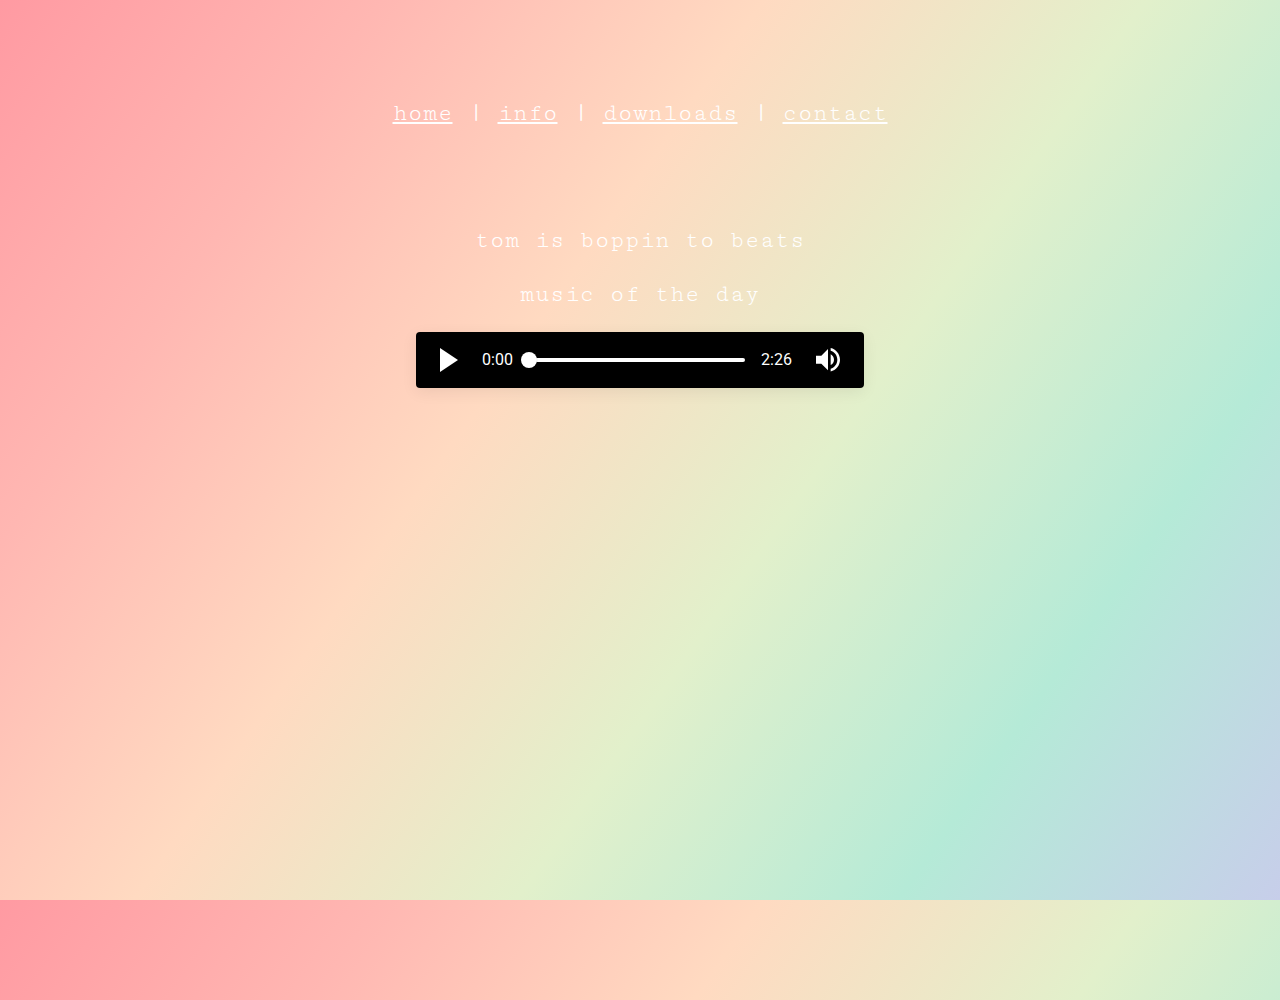
==== index.html @ 0886f86c "fix" ====
<!DOCTYPE html>
<html>
<title> tom's boppin </title>
  <head>
   		<link href="https://fonts.googleapis.com/css?family=Roboto" rel="stylesheet">
		<link rel="stylesheet" href="css/style.css">
    <style>
		@import url('https://fonts.googleapis.com/css?family=Cutive+Mono&display=swap');
        body {
        	background-color: rgb(0, 0, 0);
        	text-align: center;
			font-family: 'Cutive Mono', monospace;
			color: white;
			font-size: 150%;
      background-image: linear-gradient(125deg, #ff9aa2, #ffb7b2, #ffdac1, #e2f0cb, #b5ead7, #c7ceea);
      background-size: 100% 100%;
        }
        p {
        	color: white;
        }
		a{
			color: white;
		}
		header{
			margin: 100px;
		}
    </style>
  </head>
  <body>
	  <header><a href="index.html">home</a> | <a href="info.html">info</a> | <a href="downloads.html">downloads</a> | <a href="contact.html">contact</a></header>
    <p> tom is boppin to beats<br>
    <br>
    music of the day
    </p>
    <div class="holder">
  <div class="audio green-audio-player">
    <div class="loading">
      <div class="spinner"></div>
    </div>
    <div class="play-pause-btn">
      <svg xmlns="http://www.w3.org/2000/svg" width="18" height="24" viewBox="0 0 18 24">
        <path fill="white" fill-rule="evenodd" d="M18 12L0 24V0" class="play-pause-icon" id="playPause"/>
      </svg>
    </div>

    <div class="controls">
      <span class="current-time">0:00</span>
      <div class="slider" data-direction="horizontal">
        <div class="progress">
          <div class="pin" id="progress-pin" data-method="rewind"></div>
        </div>
      </div>
      <span class="total-time">0:00</span>
    </div>

    <div class="volume">
      <div class="volume-btn">
        <svg xmlns="http://www.w3.org/2000/svg" width="24" height="24" viewBox="0 0 24 24">
          <path fill="white" fill-rule="evenodd" d="M14.667 0v2.747c3.853 1.146 6.666 4.72 6.666 8.946 0 4.227-2.813 7.787-6.666 8.934v2.76C20 22.173 24 17.4 24 11.693 24 5.987 20 1.213 14.667 0zM18 11.693c0-2.36-1.333-4.386-3.333-5.373v10.707c2-.947 3.333-2.987 3.333-5.334zm-18-4v8h5.333L12 22.36V1.027L5.333 7.693H0z" id="speaker"/>
        </svg>
      </div>
      <div class="volume-controls hidden">
        <div class="slider" data-direction="vertical">
          <div class="progress">
            <div class="pin" id="volume-pin" data-method="changeVolume"></div>
          </div>
        </div>
      </div>
    </div>

    <audio crossorigin>
      <source src="3.mp3" type="audio/mpeg">
    </audio>
  </div>
</div>
    <script src="js/index.js"></script>
  </body>
</html>
---- css/style.css ----
.audio.green-audio-player {
  width: 400px;
  min-width: 300px;
  height: 56px;
  box-shadow: 0 4px 16px 0 rgba(0, 0, 0, 0.07);
  display: flex;
  justify-content: space-between;
  align-items: center;
  padding-left: 24px;
  padding-right: 24px;
  margin: auto;
  border-radius: 4px;
  user-select: none;
  -webkit-user-select: none;
  background-color: black;
  text-align: center;
}
.audio.green-audio-player .play-pause-btn {
  display: none;
  cursor: pointer;
}
.audio.green-audio-player .spinner {
  width: 18px;
  height: 18px;
  background-image: url(https://s3-us-west-2.amazonaws.com/s.cdpn.io/355309/loading.png);
  background-size: cover;
  background-repeat: no-repeat;
  animation: spin 0.4s linear infinite;
}
.audio.green-audio-player .slider {
  flex-grow: 1;
  background-color: white;
  cursor: pointer;
  position: relative;
}
.audio.green-audio-player .slider .progress {
  background-color: lightgrey;
  border-radius: inherit;
  position: absolute;
  pointer-events: none;
}
.audio.green-audio-player .slider .progress .pin {
  height: 16px;
  width: 16px;
  border-radius: 8px;
  background-color: white;
  position: absolute;
  pointer-events: all;
  box-shadow: 0px 1px 1px 0px rgba(0, 0, 0, 0.32);
}
.audio.green-audio-player .controls {
  font-family: 'Roboto', sans-serif;
  font-size: 16px;
  line-height: 18px;
  color: white;
  display: flex;
  flex-grow: 1;
  justify-content: space-between;
  align-items: center;
  margin-left: 24px;
  margin-right: 24px;
}
.audio.green-audio-player .controls .slider {
  margin-left: 16px;
  margin-right: 16px;
  border-radius: 2px;
  height: 4px;
}
.audio.green-audio-player .controls .slider .progress {
  width: 0;
  height: 100%;
}
.audio.green-audio-player .controls .slider .progress .pin {
  right: -8px;
  top: -6px;
}
.audio.green-audio-player .controls span {
  cursor: default;
}
.audio.green-audio-player .volume {
  position: relative;
}
.audio.green-audio-player .volume .volume-btn {
  cursor: pointer;
}
.audio.green-audio-player .volume .volume-btn.open path {
  fill: white;
}
.audio.green-audio-player .volume .volume-controls {
  width: 30px;
  height: 135px;
  background-color: #2a2a2a;
  border-radius: 7px;
  position: absolute;
  left: -3px;
  bottom: 52px;
  flex-direction: column;
  align-items: center;
  display: flex;
}
.audio.green-audio-player .volume .volume-controls.hidden {
  display: none;
}
.audio.green-audio-player .volume .volume-controls .slider {
  margin-top: 12px;
  margin-bottom: 12px;
  width: 6px;
  border-radius: 3px;
}
.audio.green-audio-player .volume .volume-controls .slider .progress {
  bottom: 0;
  height: 100%;
  width: 6px;
}
.audio.green-audio-player .volume .volume-controls .slider .progress .pin {
  left: -5px;
  top: -8px;
}

svg, img {
  display: block;
}

html, body {
  height: 100%;
}

@keyframes spin {
  from {
    transform: rotateZ(0);
  }
  to {
    transform: rotateZ(1turn);
  }
}
body{
  margin: 0;
  padding: 0;
  background-image: linear-gradient(125deg, #ff9aa2, #ffb7b2, #ffdac1, #e2f0cb, #b5ead7, #c7ceea);
  background-size: 200%, 200%;
  animation: bganimation 10s infinite;
}
@keyframes bganimation {
  0%{
    background-position:0%, 50%;
  }
  50%{
    background-position:100%, 50%;
  }
  100%{
    background-position: 0%, 50%;
  }
}
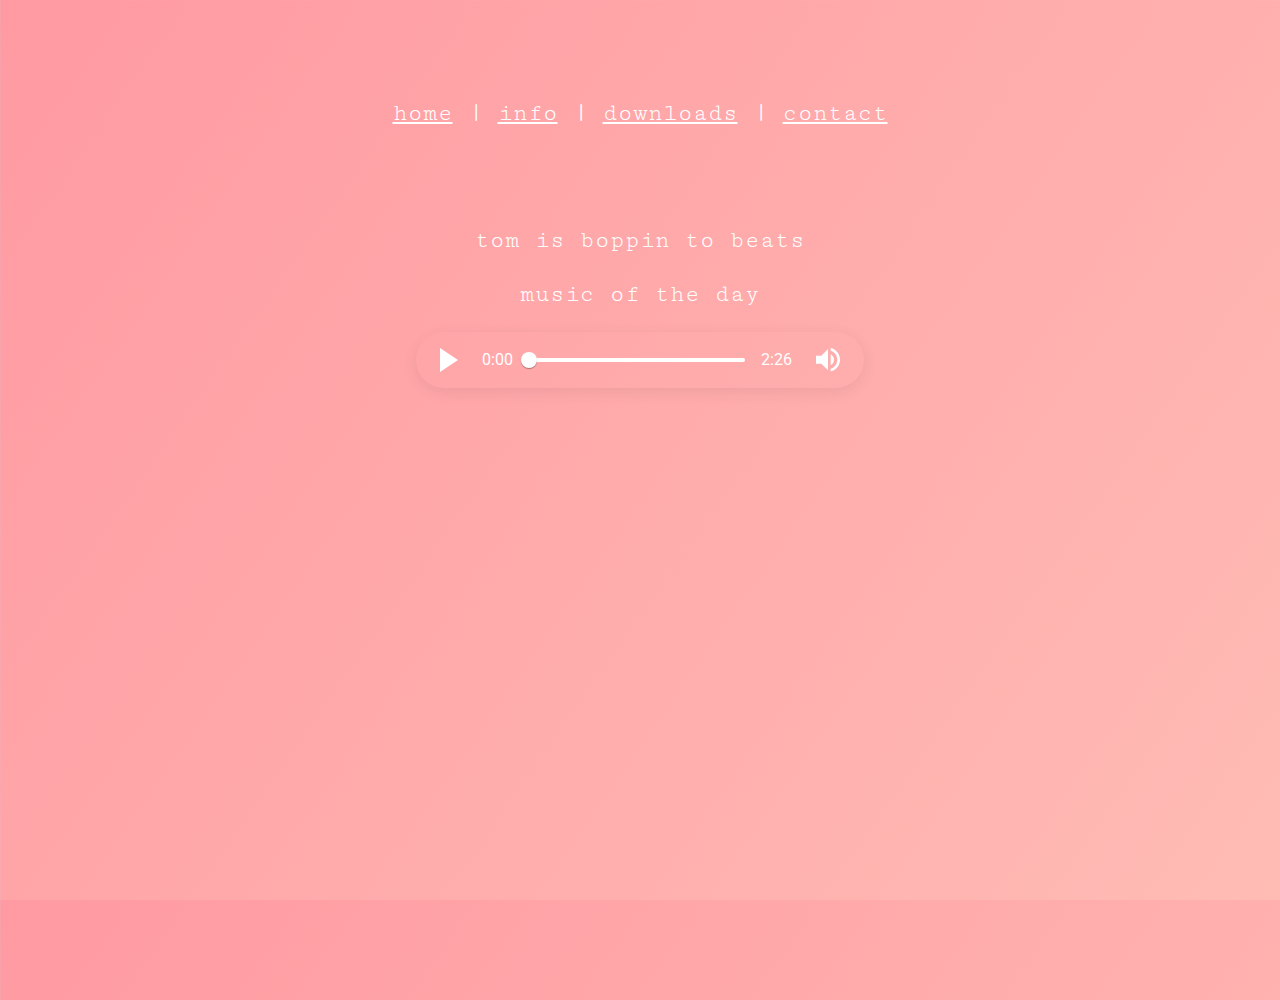
==== commit fb8728ed: "RAINBOWS EVERYWHERE" ====
--- a/index.html
+++ b/index.html
@@ -12,8 +12,6 @@
 			font-family: 'Cutive Mono', monospace;
 			color: white;
 			font-size: 150%;
-      background-image: linear-gradient(125deg, #ff9aa2, #ffb7b2, #ffdac1, #e2f0cb, #b5ead7, #c7ceea);
-      background-size: 100% 100%;
         }
         p {
         	color: white;
--- a/css/style.css
+++ b/css/style.css
@@ -9,10 +9,10 @@
   padding-left: 24px;
   padding-right: 24px;
   margin: auto;
-  border-radius: 4px;
+  border-radius: 200px;
   user-select: none;
   -webkit-user-select: none;
-  background-color: black;
+  background-color: ;
   text-align: center;
 }
 .audio.green-audio-player .play-pause-btn {
@@ -137,7 +137,7 @@
   margin: 0;
   padding: 0;
   background-image: linear-gradient(125deg, #ff9aa2, #ffb7b2, #ffdac1, #e2f0cb, #b5ead7, #c7ceea);
-  background-size: 200%, 200%;
+  background-size: 600%, 600%;
   animation: bganimation 10s infinite;
 }
 @keyframes bganimation {
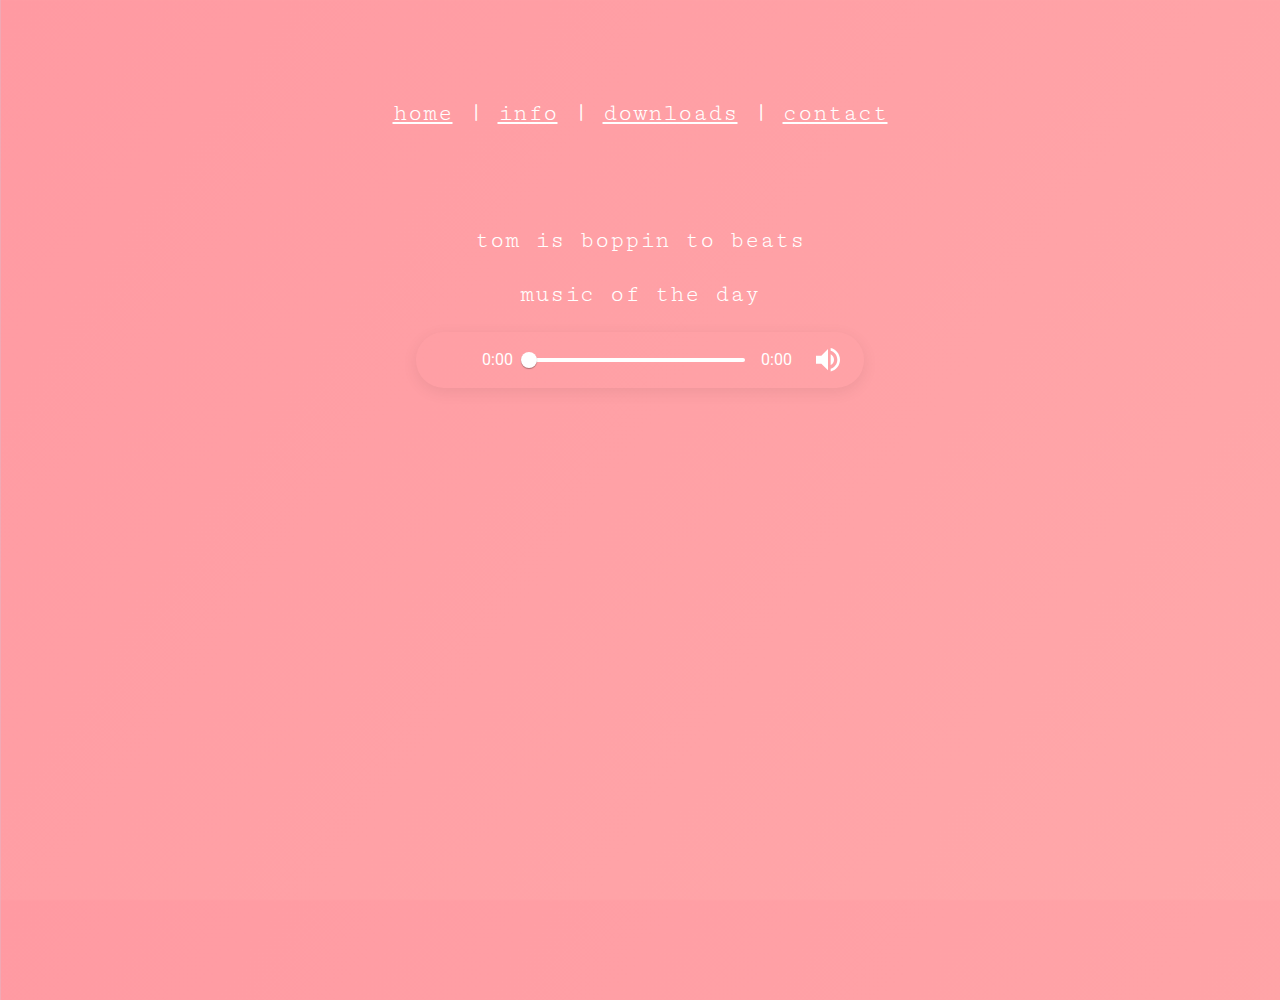
==== commit 0e26f8c4: "baby shark" ====
--- a/index.html
+++ b/index.html
@@ -67,7 +67,7 @@
     </div>
 
     <audio crossorigin>
-      <source src="3.mp3" type="audio/mpeg">
+      <source src="Baby Shark Dance Sing and Dance! Animal Songs PINKFONG Songs for Children.mp3.mp3" type="audio/mpeg">
     </audio>
   </div>
 </div>
--- a/css/style.css
+++ b/css/style.css
@@ -137,9 +137,19 @@
   margin: 0;
   padding: 0;
   background-image: linear-gradient(125deg, #ff9aa2, #ffb7b2, #ffdac1, #e2f0cb, #b5ead7, #c7ceea);
-  background-size: 600%, 600%;
-  animation: bganimation 10s infinite;
+  background-size: 1500%, 1500%;
+  animation: bganimation 2s infinite;
 }
+@-webkit-keyframes bganimation {
+    0%{
+      background-position:0% 50%;
+    }
+    50%{
+      background-position:100% 50%;
+    }
+    100%{
+      background-position:0% 50%;
+    }
 @keyframes bganimation {
   0%{
     background-position:0%, 50%;
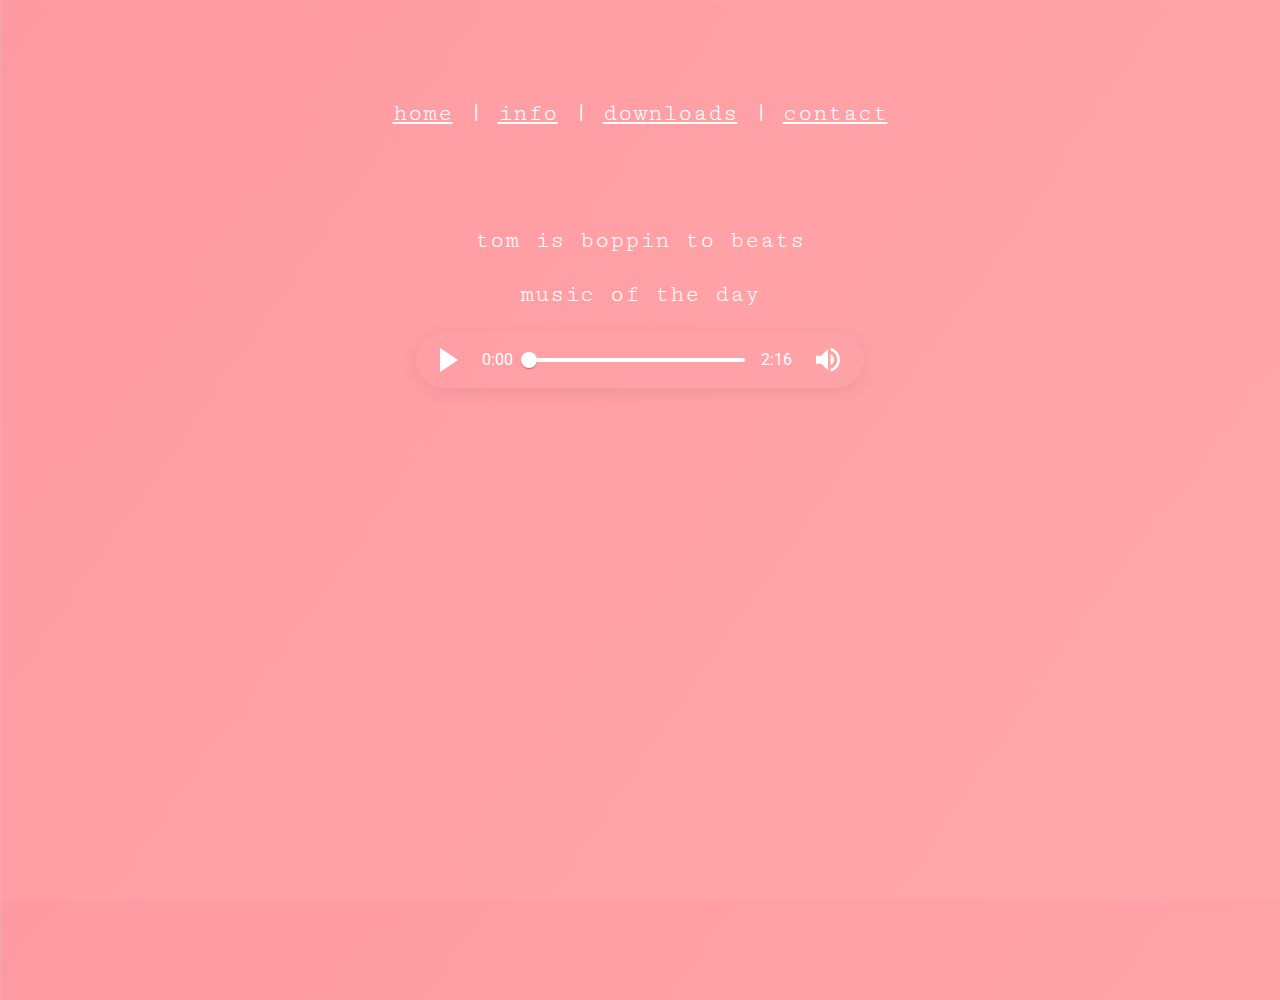
==== commit fc10b9d1: "Shark" ====
--- a/index.html
+++ b/index.html
@@ -67,7 +67,7 @@
     </div>
 
     <audio crossorigin>
-      <source src="Baby Shark Dance Sing and Dance! Animal Songs PINKFONG Songs for Children.mp3.mp3" type="audio/mpeg">
+      <source src="Baby Shark Dance Sing and Dance! Animal Songs PINKFONG Songs for Children.mp3" type="audio/mpeg">
     </audio>
   </div>
 </div>
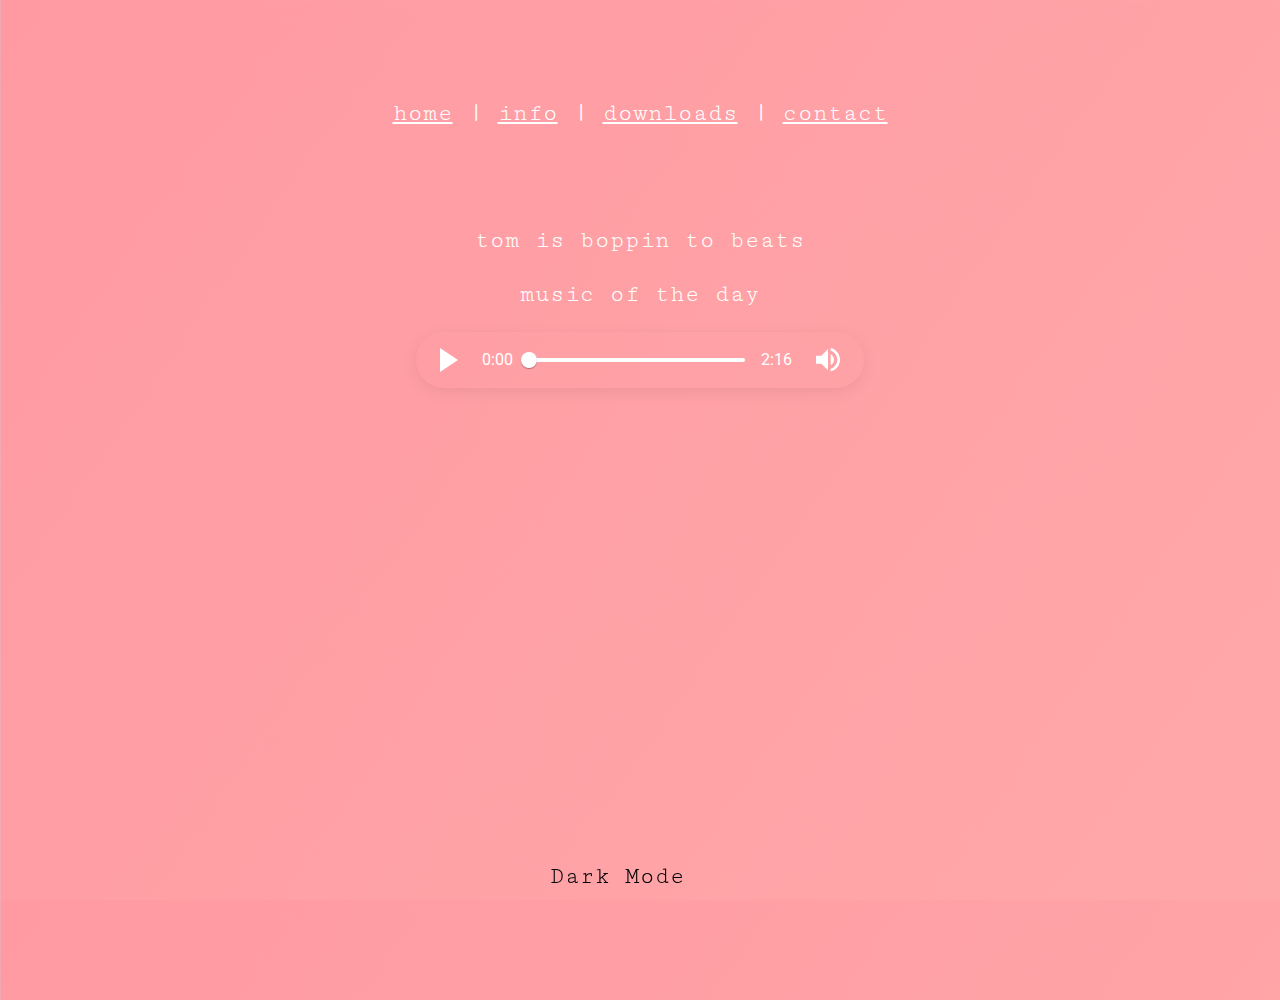
==== commit d20a183d: "Added button to switch to Dark Site" ====
--- a/index.html
+++ b/index.html
@@ -6,22 +6,29 @@
 		<link rel="stylesheet" href="css/style.css">
     <style>
 		@import url('https://fonts.googleapis.com/css?family=Cutive+Mono&display=swap');
-        body {
-        	background-color: rgb(0, 0, 0);
-        	text-align: center;
+    body {
+      background-color: rgb(0, 0, 0);
+      text-align: center;
 			font-family: 'Cutive Mono', monospace;
 			color: white;
 			font-size: 150%;
-        }
-        p {
-        	color: white;
-        }
+    }
+    p{
+      color: white;
+    }
 		a{
 			color: white;
 		}
 		header{
 			margin: 100px;
 		}
+    .black{
+      position: fixed;
+      bottom: 10px;
+      left: 43%;
+      color: black;
+      text-decoration: none;
+    }
     </style>
   </head>
   <body>
@@ -67,10 +74,13 @@
     </div>
 
     <audio crossorigin>
-      <source src="Baby Shark Dance Sing and Dance! Animal Songs PINKFONG Songs for Children.mp3" type="audio/mpeg">
+      <source src="4.mp3" type="audio/mpeg">
     </audio>
   </div>
 </div>
     <script src="js/index.js"></script>
+<div class="black">
+  <a href="https://tomisboppin.github.io/boppin" class="black">Dark Mode<a>
+</div>
   </body>
 </html>
--- a/css/style.css
+++ b/css/style.css
@@ -138,7 +138,7 @@
   padding: 0;
   background-image: linear-gradient(125deg, #ff9aa2, #ffb7b2, #ffdac1, #e2f0cb, #b5ead7, #c7ceea);
   background-size: 1500%, 1500%;
-  animation: bganimation 2s infinite;
+  animation: bganimation 10s infinite;
 }
 @-webkit-keyframes bganimation {
     0%{
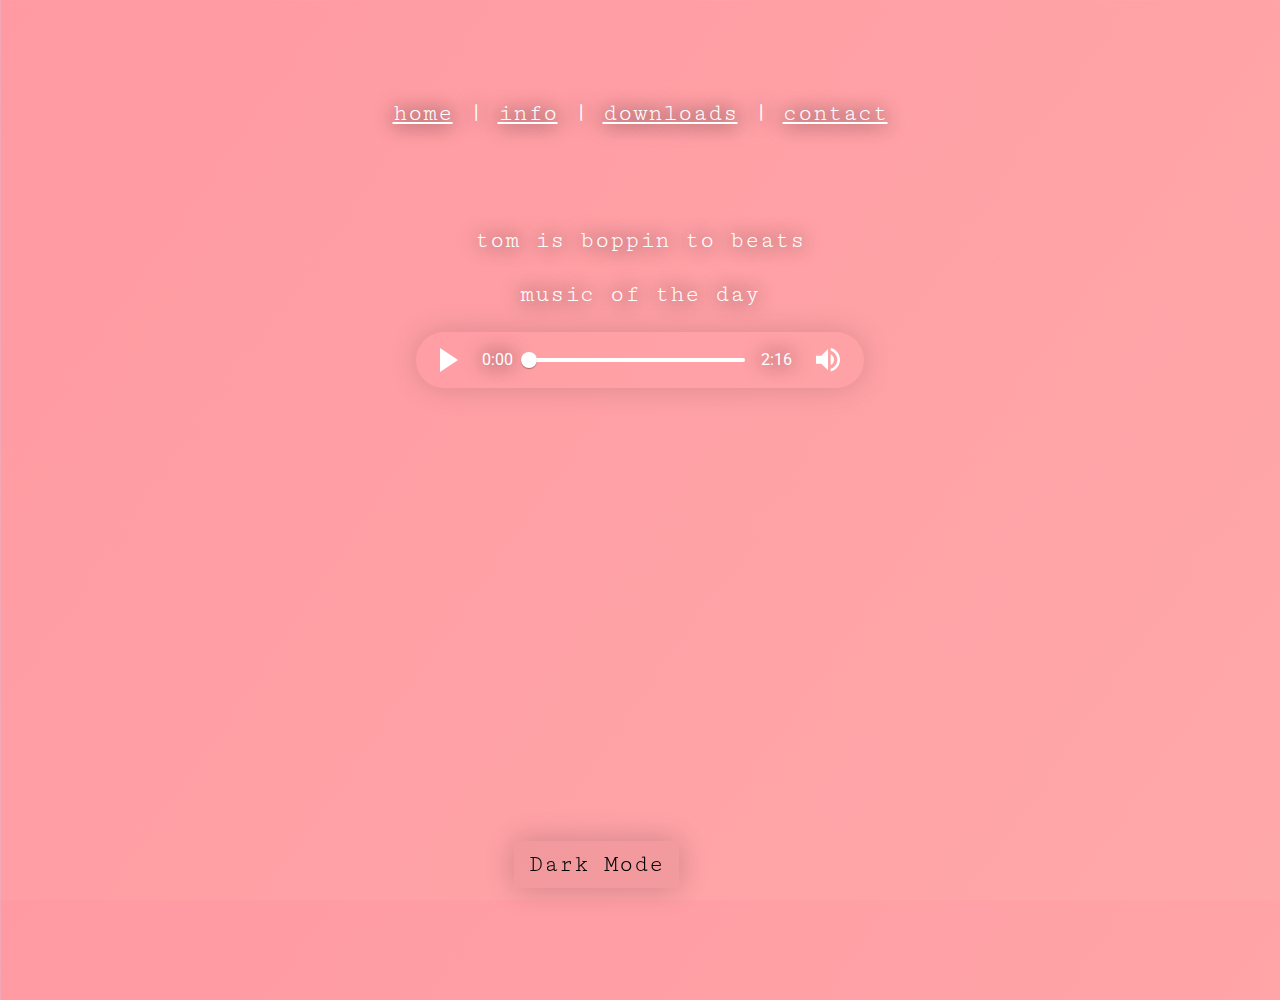
==== commit fede2002: "added black" ====
--- a/index.html
+++ b/index.html
@@ -6,12 +6,16 @@
 		<link rel="stylesheet" href="css/style.css">
     <style>
 		@import url('https://fonts.googleapis.com/css?family=Cutive+Mono&display=swap');
+    .black{
+      text-shadow: 0px 0px 0px rgba(0, 0, 0, 0)
+    }
     body {
       background-color: rgb(0, 0, 0);
       text-align: center;
 			font-family: 'Cutive Mono', monospace;
 			color: white;
 			font-size: 150%;
+      text-shadow: 0px 0px 20px rgba(0, 0, 0, 1)
     }
     p{
       color: white;
@@ -25,9 +29,16 @@
     .black{
       position: fixed;
       bottom: 10px;
-      left: 43%;
+      left: 40%;
       color: black;
       text-decoration: none;
+      box-shadow: 0px 0px 30px rgba(0, 0, 0, 0.20);
+      background-color: rgba(0, 0, 0, 0.05);
+      border: none;
+      text-align: center;
+      padding: 10px 15px;
+      text-decoration: none;
+      margin: 2px
     }
     </style>
   </head>
@@ -79,7 +90,7 @@
   </div>
 </div>
     <script src="js/index.js"></script>
-<div class="black">
+<div class="red">
   <a href="https://tomisboppin.github.io/boppin" class="black">Dark Mode<a>
 </div>
   </body>
--- a/css/style.css
+++ b/css/style.css
@@ -2,7 +2,8 @@
   width: 400px;
   min-width: 300px;
   height: 56px;
-  box-shadow: 0 4px 16px 0 rgba(0, 0, 0, 0.07);
+  box-shadow: 0px 0px 30px rgba(0, 0, 0, 0.15);
+  color: rgba(0), 0, 0, 0.15);
   display: flex;
   justify-content: space-between;
   align-items: center;
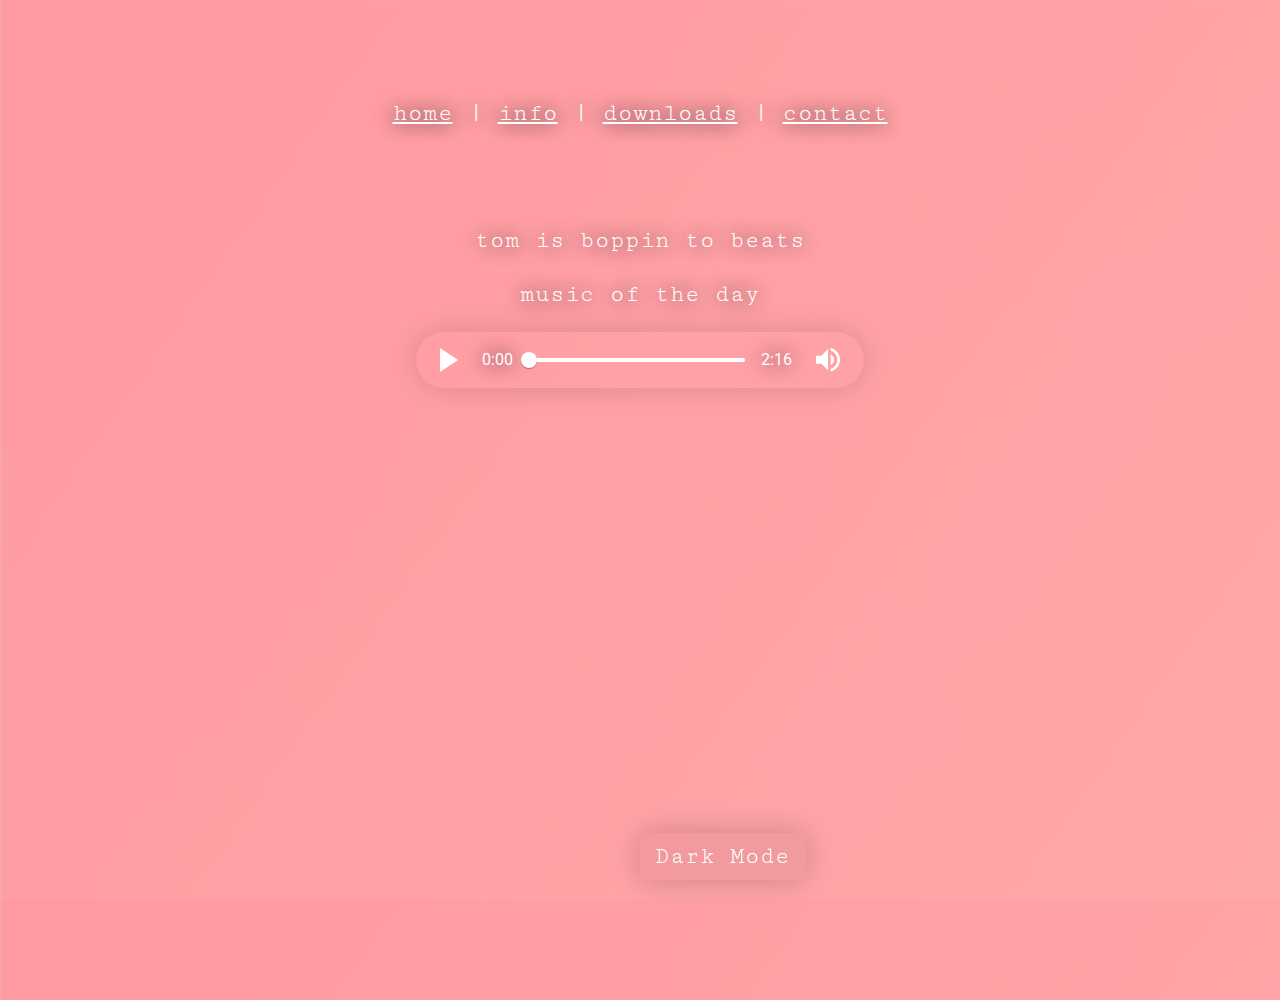
==== commit 8f378252: "gubhgn" ====
--- a/index.html
+++ b/index.html
@@ -28,9 +28,8 @@
 		}
     .black{
       position: fixed;
-      bottom: 10px;
-      left: 40%;
-      color: black;
+      bottom: 20px;
+      justify-content: center;
       text-decoration: none;
       box-shadow: 0px 0px 30px rgba(0, 0, 0, 0.20);
       background-color: rgba(0, 0, 0, 0.05);
@@ -38,7 +37,6 @@
       text-align: center;
       padding: 10px 15px;
       text-decoration: none;
-      margin: 2px
     }
     </style>
   </head>
--- a/css/style.css
+++ b/css/style.css
@@ -140,6 +140,7 @@
   background-image: linear-gradient(125deg, #ff9aa2, #ffb7b2, #ffdac1, #e2f0cb, #b5ead7, #c7ceea);
   background-size: 1500%, 1500%;
   animation: bganimation 10s infinite;
+  border-radius: 100px;
 }
 @-webkit-keyframes bganimation {
     0%{
